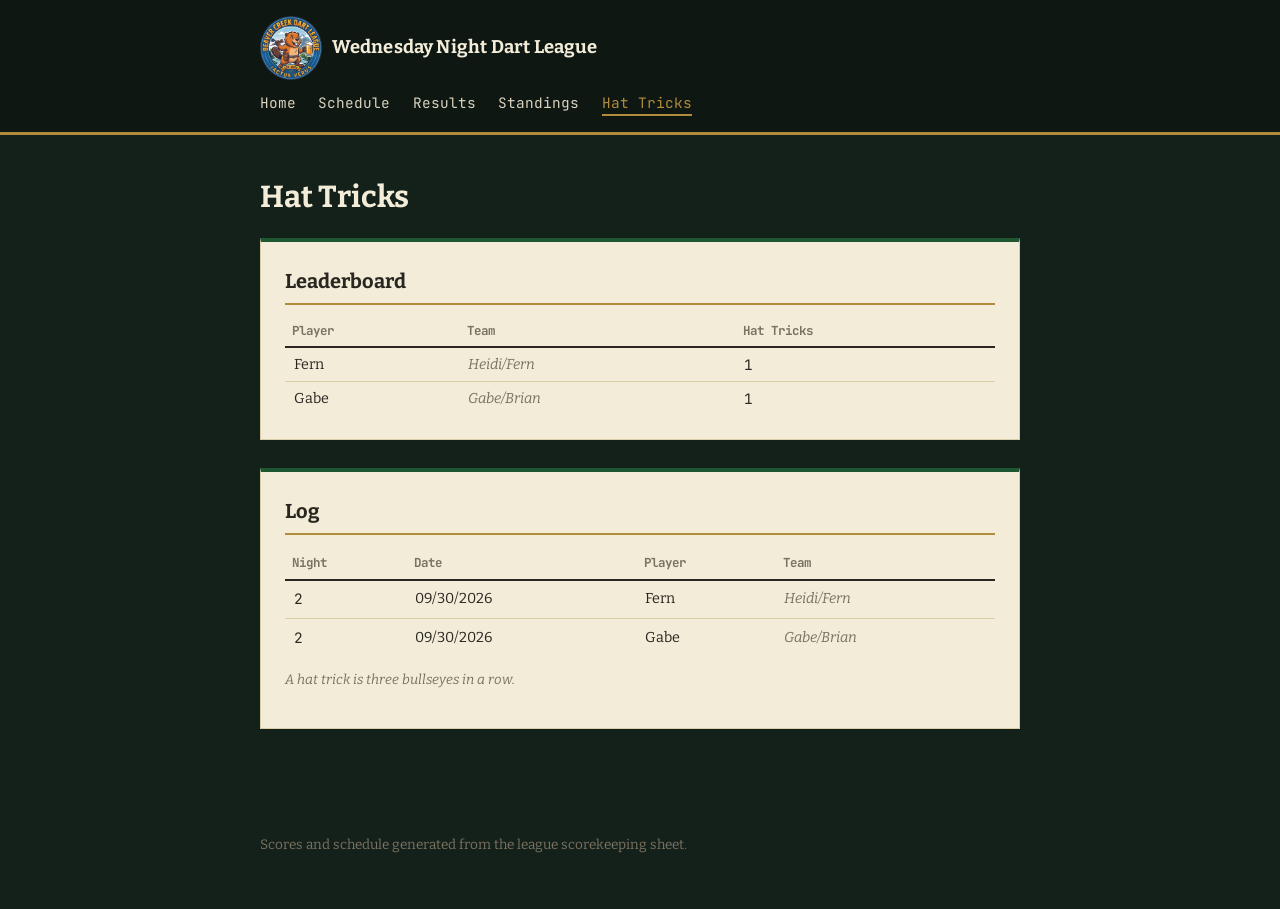
==== hattricks.html @ c9df6083 "Updated website with strikethrough on schedule and added hat tricks page" ====
<!DOCTYPE html>
<html lang="en">
<head>
<meta charset="UTF-8">
<meta name="viewport" content="width=device-width, initial-scale=1.0">
<title>Hat Tricks — Wednesday Night Dart League</title>
<link rel="stylesheet" href="style.css">
<link rel="preconnect" href="https://fonts.googleapis.com">
<link href="https://fonts.googleapis.com/css2?family=Bitter:ital,wght@0,400;0,600;0,700;1,400&family=JetBrains+Mono:wght@400;500;700&display=swap" rel="stylesheet">
</head>
<body>

<header class="site-header">
  <div class="header-inner">
    <a href="index.html" class="brand">
      <img src="assets/logo.png" alt="" class="brand-logo" onerror="this.style.display='none'">
      <span class="brand-name">Wednesday Night Dart League</span>
    </a>
    <nav class="site-nav"><a href="index.html">Home</a><a href="schedule.html">Schedule</a><a href="results.html">Results</a><a href="standings.html">Standings</a><a href="hattricks.html" class="active">Hat Tricks</a></nav>
  </div>
</header>

<main class="page">

<h1>Hat Tricks</h1>
<div class="panel">
  <h2>Leaderboard</h2>
  <div class="table-scroll">
  <table class="ledger compact">
    <thead><tr><th>Player</th><th>Team</th><th>Hat Tricks</th></tr></thead>
    <tbody><tr>
          <td>Fern</td>
          <td class="muted">Heidi/Fern</td>
          <td class="num">1</td>
        </tr><tr>
          <td>Gabe</td>
          <td class="muted">Gabe/Brian</td>
          <td class="num">1</td>
        </tr></tbody>
  </table>
  </div>
</div>
<div class="panel">
  <h2>Log</h2>
  <div class="table-scroll">
  <table class="ledger">
    <thead><tr><th>Night</th><th>Date</th><th>Player</th><th>Team</th></tr></thead>
    <tbody><tr>
          <td class="num">2</td>
          <td>09/30/2026</td>
          <td>Fern</td>
          <td class="muted">Heidi/Fern</td>
        </tr><tr>
          <td class="num">2</td>
          <td>09/30/2026</td>
          <td>Gabe</td>
          <td class="muted">Gabe/Brian</td>
        </tr></tbody>
  </table>
  </div>
  <p class="muted footnote">A hat trick is three bullseyes in a row.</p>
</div>

</main>

<footer class="site-footer">
  <p>Scores and schedule generated from the league scorekeeping sheet.</p>
</footer>

</body>
</html>
---- style.css ----
:root {
  --bg: #14201A;
  --panel: #F2ECD9;
  --ink: #2A2620;
  --red: #B5232A;
  --green-rail: #1E5631;
  --brass: #B08D3D;
  --muted: #7A7362;
  --cream: #F2ECD9;
}

* { box-sizing: border-box; }

body {
  margin: 0;
  background: var(--bg);
  color: var(--cream);
  font-family: 'Bitter', Georgia, 'Times New Roman', serif;
  line-height: 1.5;
}

h1, h2 {
  font-family: 'Bitter', Georgia, serif;
  font-weight: 700;
  color: var(--ink);
  margin: 0 0 0.6em 0;
}

h1 { font-size: 1.9rem; color: var(--cream); }
h2 { font-size: 1.25rem; border-bottom: 2px solid var(--brass); padding-bottom: 0.35em; }

a { color: var(--brass); text-decoration: none; }
a:hover { text-decoration: underline; }

.muted { color: var(--muted); font-style: italic; }
.footnote { font-size: 0.85rem; margin-top: 1em; }

/* ---- Header ---- */
.site-header {
  background: #0E1712;
  border-bottom: 3px solid var(--brass);
}
.header-inner {
  max-width: 800px;
  margin: 0 auto;
  padding: 1rem 1.25rem;
  display: flex;
  align-items: center;
  justify-content: space-between;
  flex-wrap: wrap;
  gap: 0.75rem;
}
.brand {
  display: flex;
  align-items: center;
  gap: 0.6rem;
  color: var(--cream);
}
.brand-logo { height: 64px; width: auto; display: block; }
.brand-name {
  font-family: 'Bitter', serif;
  font-weight: 700;
  font-size: 1.15rem;
  letter-spacing: 0.01em;
}
.site-nav {
  font-family: 'JetBrains Mono', monospace;
  font-size: 0.9rem;
  display: flex;
  gap: 1.4rem;
}
.site-nav a { color: #D8D2BE; }
.site-nav a.active { color: var(--brass); border-bottom: 2px solid var(--brass); }

/* ---- Page layout ---- */
.page {
  max-width: 800px;
  margin: 0 auto;
  padding: 2.5rem 1.25rem 4rem;
}

.panel {
  background: var(--panel);
  color: var(--ink);
  border: 1px solid #D8CDA6;
  border-top: 4px solid var(--green-rail);
  padding: 1.5rem;
  margin-bottom: 1.75rem;
}
.panel h2 { margin-top: 0; }

/* ---- Next Up (home hero) ---- */
.next-up .eyebrow {
  font-family: 'JetBrains Mono', monospace;
  font-size: 0.95rem;
  color: var(--red);
  margin: 0 0 0.9em 0;
}
.matchup-row {
  display: flex;
  gap: 1.5rem;
  flex-wrap: wrap;
  margin-bottom: 0.9em;
}
.matchup { flex: 1 1 240px; font-size: 1.05rem; }
.board-label {
  display: block;
  font-family: 'JetBrains Mono', monospace;
  font-size: 0.75rem;
  color: var(--muted);
  margin-bottom: 0.2em;
}
.bye-line { font-size: 0.95rem; margin: 0; }

/* ---- Tables (ledger style) ---- */
.table-scroll {
  overflow-x: auto;
}
table.ledger {
  width: 100%;
  border-collapse: collapse;
  font-family: 'JetBrains Mono', monospace;
  font-size: 0.9rem;
}
table.ledger th {
  text-align: left;
  font-weight: 700;
  font-size: 0.78rem;
  color: var(--muted);
  border-bottom: 2px solid var(--ink);
  padding: 0.5em 0.6em;
  white-space: nowrap;
}
table.ledger td {
  padding: 0.55em 0.6em;
  border-bottom: 1px solid #D8CDA6;
  font-family: 'Bitter', serif;
  white-space: nowrap;
}
table.ledger td.num, table.ledger td.rank {
  font-family: 'JetBrains Mono', monospace;
}
table.ledger tbody tr:last-child td { border-bottom: none; }
table.ledger td.winner { font-weight: 700; }
table.ledger tr.first-place td { background: #E7D9AE; font-weight: 700; }
table.ledger.compact td, table.ledger.compact th { padding: 0.4em 0.6em; }
table.ledger tr.played td { text-decoration: line-through; opacity: 0.6; }

/* ---- Footer ---- */
.site-footer {
  max-width: 800px;
  margin: 0 auto;
  padding: 0 1.25rem 2.5rem;
  color: var(--muted);
  font-size: 0.85rem;
}

/* ---- Responsive ---- */
@media (max-width: 560px) {
  .matchup-row { flex-direction: column; gap: 0.9rem; }
  h1 { font-size: 1.5rem; }
}
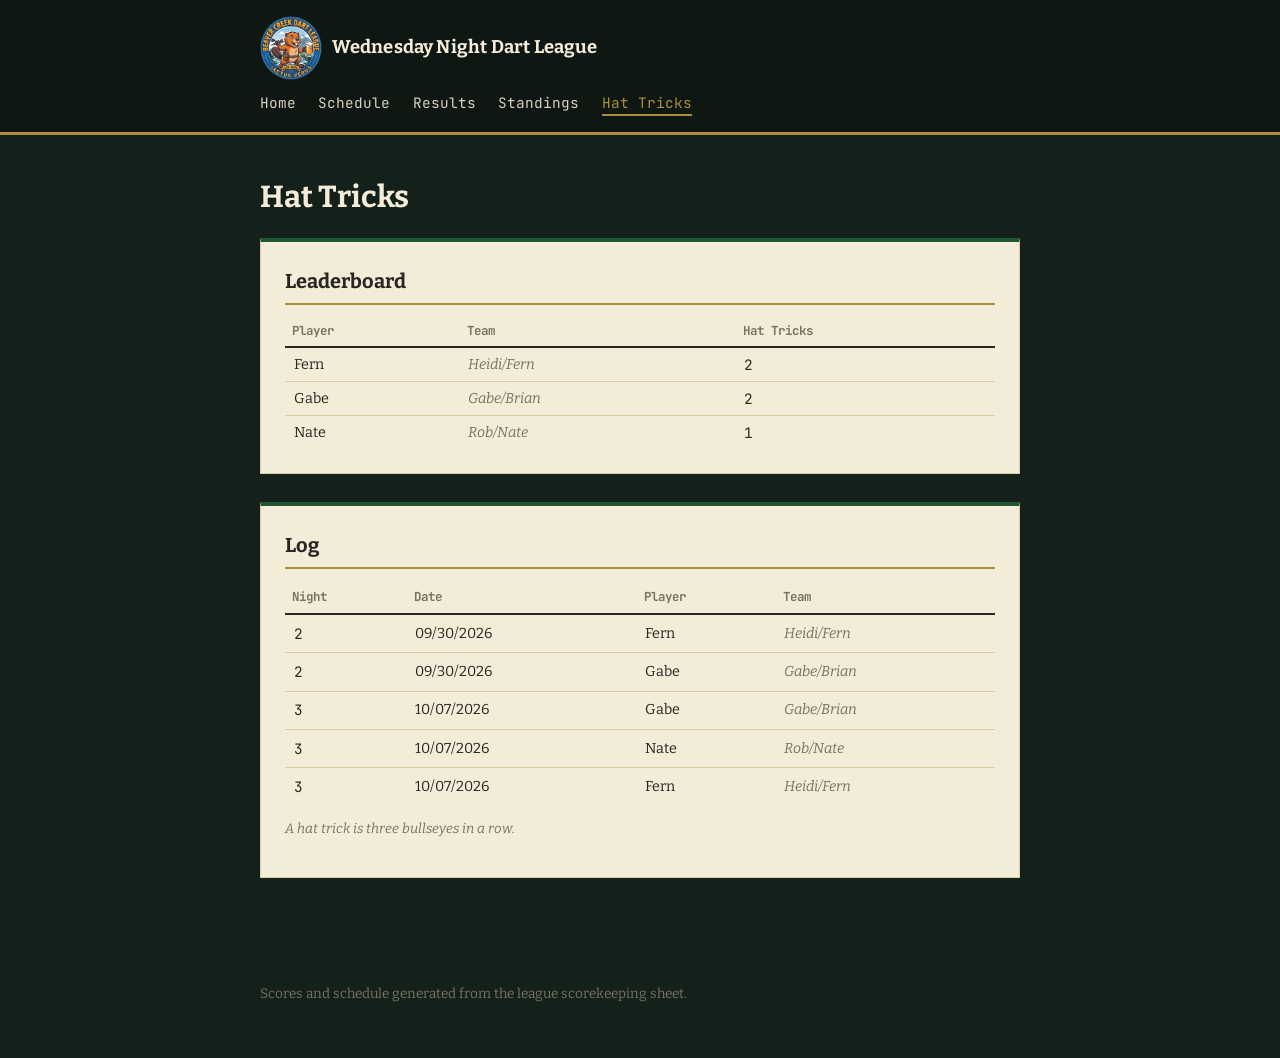
==== commit 5f29f9ea: "Update of results for night 3" ====
--- a/hattricks.html
+++ b/hattricks.html
@@ -31,10 +31,14 @@
     <tbody><tr>
           <td>Fern</td>
           <td class="muted">Heidi/Fern</td>
-          <td class="num">1</td>
+          <td class="num">2</td>
         </tr><tr>
           <td>Gabe</td>
           <td class="muted">Gabe/Brian</td>
+          <td class="num">2</td>
+        </tr><tr>
+          <td>Nate</td>
+          <td class="muted">Rob/Nate</td>
           <td class="num">1</td>
         </tr></tbody>
   </table>
@@ -55,6 +59,21 @@
           <td>09/30/2026</td>
           <td>Gabe</td>
           <td class="muted">Gabe/Brian</td>
+        </tr><tr>
+          <td class="num">3</td>
+          <td>10/07/2026</td>
+          <td>Gabe</td>
+          <td class="muted">Gabe/Brian</td>
+        </tr><tr>
+          <td class="num">3</td>
+          <td>10/07/2026</td>
+          <td>Nate</td>
+          <td class="muted">Rob/Nate</td>
+        </tr><tr>
+          <td class="num">3</td>
+          <td>10/07/2026</td>
+          <td>Fern</td>
+          <td class="muted">Heidi/Fern</td>
         </tr></tbody>
   </table>
   </div>
